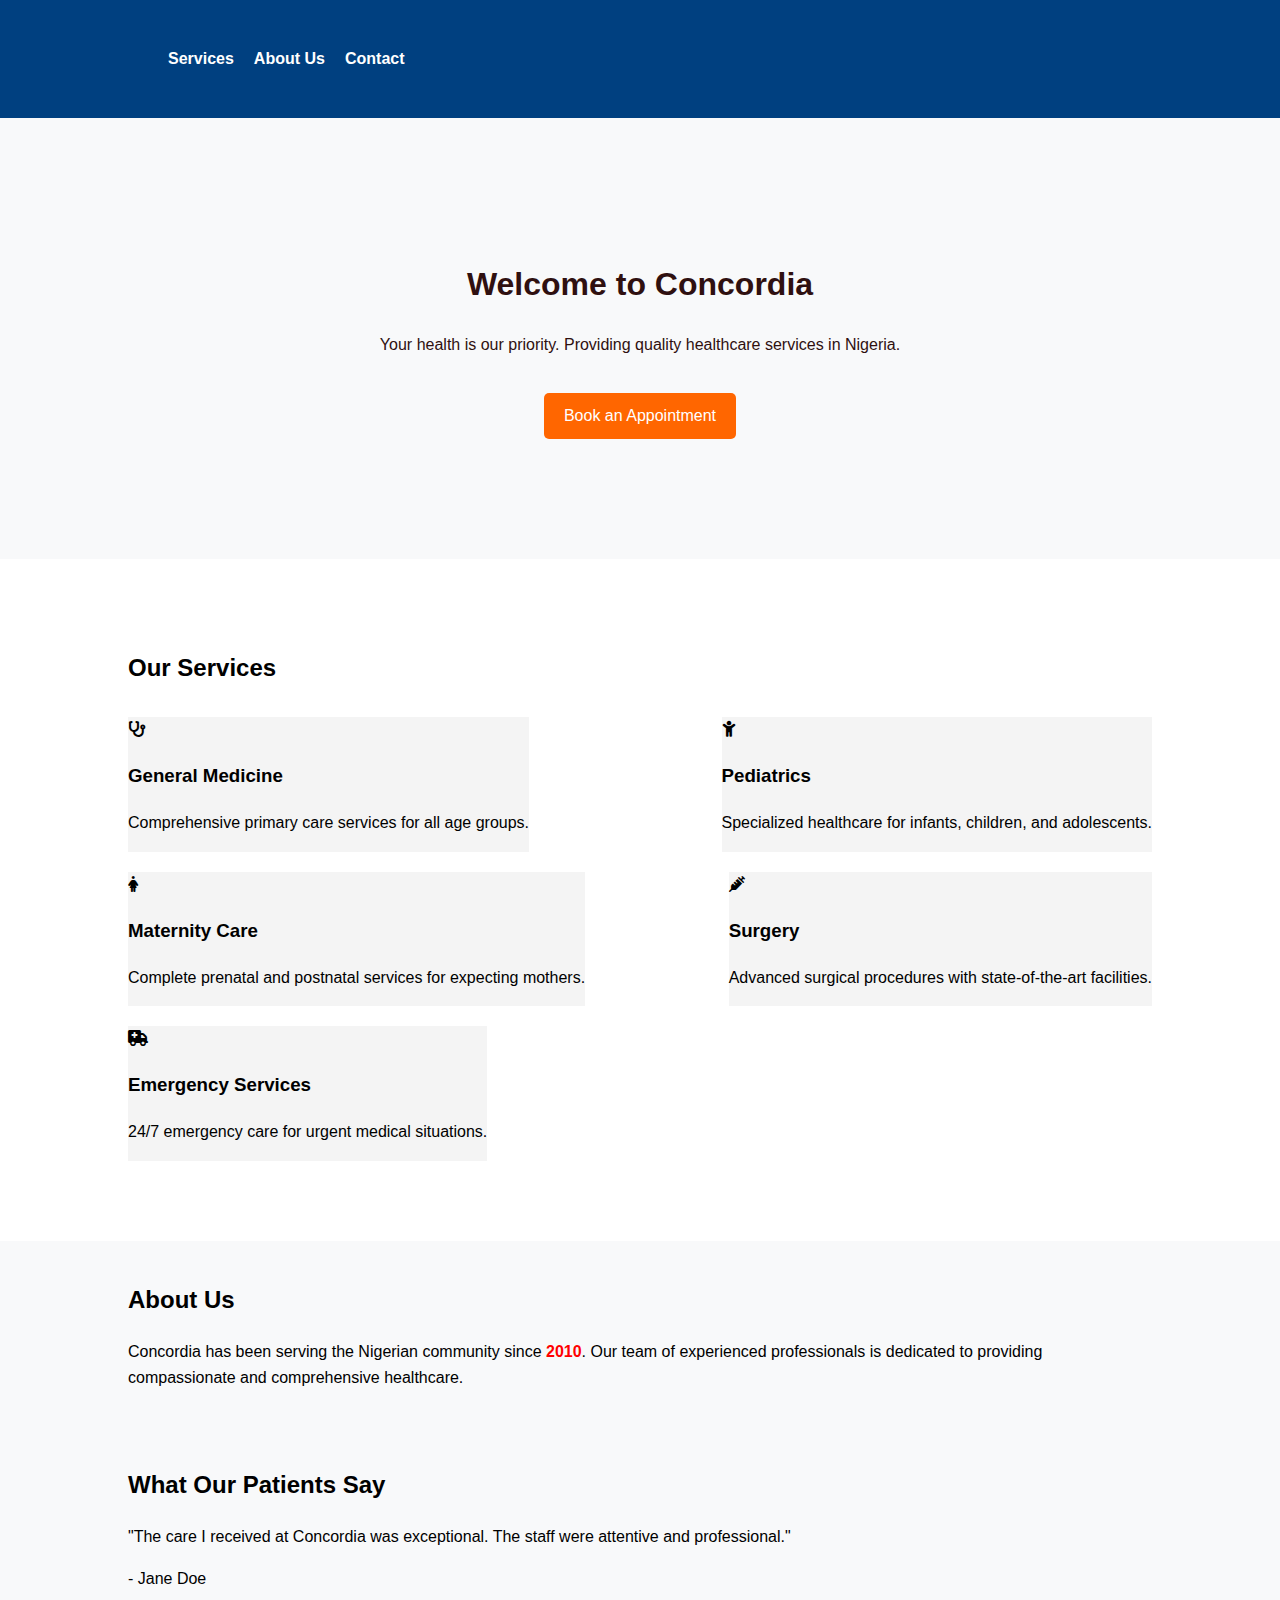
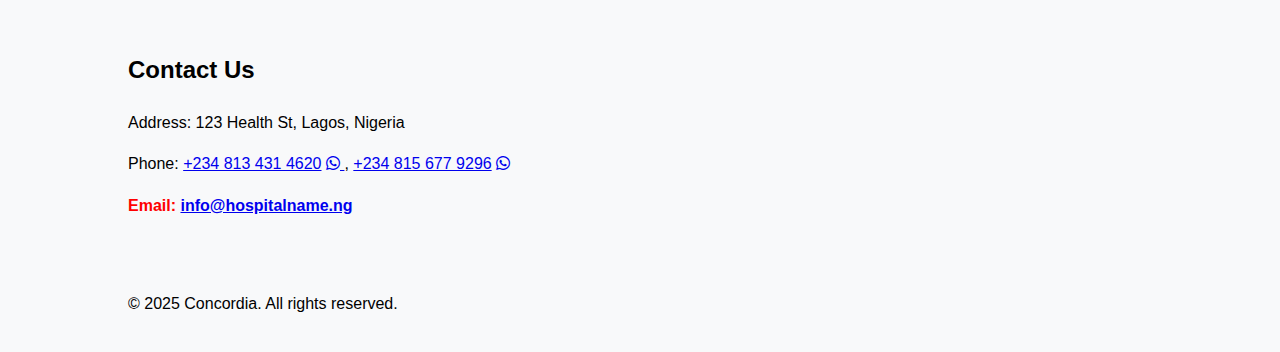
==== Ibra/index.html @ 75a314c0 "phone Ibra" ====
<!DOCTYPE html>
<html lang="en">
<head>
    <meta charset="UTF-8">
    <meta name="viewport" content="width=device-width, initial-scale=1.0">
    <title>Welcome to Concordia</title>
    <link rel="stylesheet" href="styles.css">
    <!-- Font Awesome for icons -->
    <link rel="stylesheet" href="https://cdnjs.cloudflare.com/ajax/libs/font-awesome/6.0.0-beta3/css/all.min.css">
</head>
<body>
    <header>
        <div class="container">
            
            <nav>
                <ul>
                    
                    
                    <li><a href="#services">Services</a></li>
                    <li><a href="#about">About Us</a></li>
                    <li><a href="#contact">Contact</a></li>
                </ul>
            </nav>
        </div>
    </header>

    <section class="hero">
        <div class="container">
            <h1>Welcome to Concordia</h1>
            <p>Your health is our priority. Providing quality healthcare services in Nigeria.</p>
            <a href="#contact" class="cta-button">Book an Appointment</a>
        </div>
    </section>

    <section id="services" class="services">
        <div class="container">
            <h2>Our Services</h2>
            <div class="service-list">
                <div class="service-item">
                    <i class="fas fa-stethoscope"></i>
                    <h3>General Medicine</h3>
                    <p>Comprehensive primary care services for all age groups.</p>
                </div>
                <div class="service-item">
                    <i class="fas fa-child"></i>
                    <h3>Pediatrics</h3>
                    <p>Specialized healthcare for infants, children, and adolescents.</p>
                </div>
                <div class="service-item">
                    <i class="fas fa-female"></i>
                    <h3>Maternity Care</h3>
                    <p>Complete prenatal and postnatal services for expecting mothers.</p>
                </div>
                <div class="service-item">
                    <i class="fas fa-syringe"></i>
                    <h3>Surgery</h3>
                    <p>Advanced surgical procedures with state-of-the-art facilities.</p>
                </div>
                <div class="service-item">
                    <i class="fas fa-ambulance"></i>
                    <h3>Emergency Services</h3>
                    <p>24/7 emergency care for urgent medical situations.</p>
                </div>
            </div>
        </div>
    </section>

    <section id="about" class="about">
        <div class="container">
            <h2>About Us</h2>
            <p>Concordia has been serving the Nigerian community since <span class="highlight">2010</span>. Our team of experienced professionals is dedicated to providing compassionate and comprehensive healthcare.</p>
        </div>
    </section>

    <section class="testimonials">
        <div class="container">
            <h2>What Our Patients Say</h2>
            <div class="testimonial-item">
                <p>"The care I received at Concordia was exceptional. The staff were attentive and professional."</p>
                <footer>- Jane Doe</footer>
            </div>
        </div>
    </section>

    <section id="contact" class="contact">
        <div class="container">
            <h2>Contact Us</h2>
            <p>Address: 123 Health St, Lagos, Nigeria</p>
            <p>Phone: <a href="tel:+2348134314620">+234 813 431 4620</a> <a href="https://wa.me/2348156779296" class="whatsapp-button" target="_blank">
                <i class="fab fa-whatsapp"></i>
            </a>, 
                <a href="tel:+2348156779296">+234 815 677 9296</a> <a href="https://wa.me/2348156779296" class="whatsapp-button" target="_blank">
                    <i class="fab fa-whatsapp"></i>
                </a> </p>
                <span class="highlight">
            <p>Email: <a href="mailto:info@hospitalname.ng">info@hospitalname.ng</a></p>
        </span>
            
        </div>
    </section>

    

    <footer>
        <div class="container">
            <p>&copy; 2025 Concordia. All rights reserved.</p>
        </div>
    </footer>
</body>
</html>
---- Ibra/styles.css ----
/* styles.css */

body {
    font-family: Arial, sans-serif;
    margin: 0;
    padding: 0;
    line-height: 1.6;
    background-color: #f8f9fa;
}

.container {
    width: 80%;
    margin: 0 auto;
    padding: 20px;
}

header {
    background: #004080;
    color: #fff;
    padding: 10px 0;
    display: flex;
    align-items: center;
    justify-content: space-between;
}

.logo {
    height: 60px; /* Adjust based on your design */
    width: auto;
    padding: 3px 0 0 0 ;
}

nav ul {
    list-style: none;
    /* padding: 0;
    margin: 0; */
    display: flex;
}

nav ul li {
    margin-right: 20px;
}

nav ul li a {
    color: #fff;
    text-decoration: none;
    font-weight: bold;
    align-items: center;
}

.hero {
    background: url('hospital.jpg') no-repeat center center/cover;
    color: #2f1010;
    text-align: center;
    padding: 100px 0;
}
.highlight {
    color: red;
    font-weight: bold; /* Optional: Make it bold */
}
.cta-button {
    background: #ff6600;
    color: #fff;
    padding: 10px 20px;
    text-decoration: none;
    border-radius: 5px;
    display: inline-block;
    margin-top: 20px;
}

.services {
    background-color: #fff;
    padding: 50px 0;
}

.service-list {
    display: flex;
    flex-wrap: wrap;
    justify-content: space-between;
}
.titleish{
    font-size: 30px;
}
.service-item {
    background: #f4f4f4;
    margin: 10px 0;
    padding: 20
::contentReference[oaicite:3]{index=3}
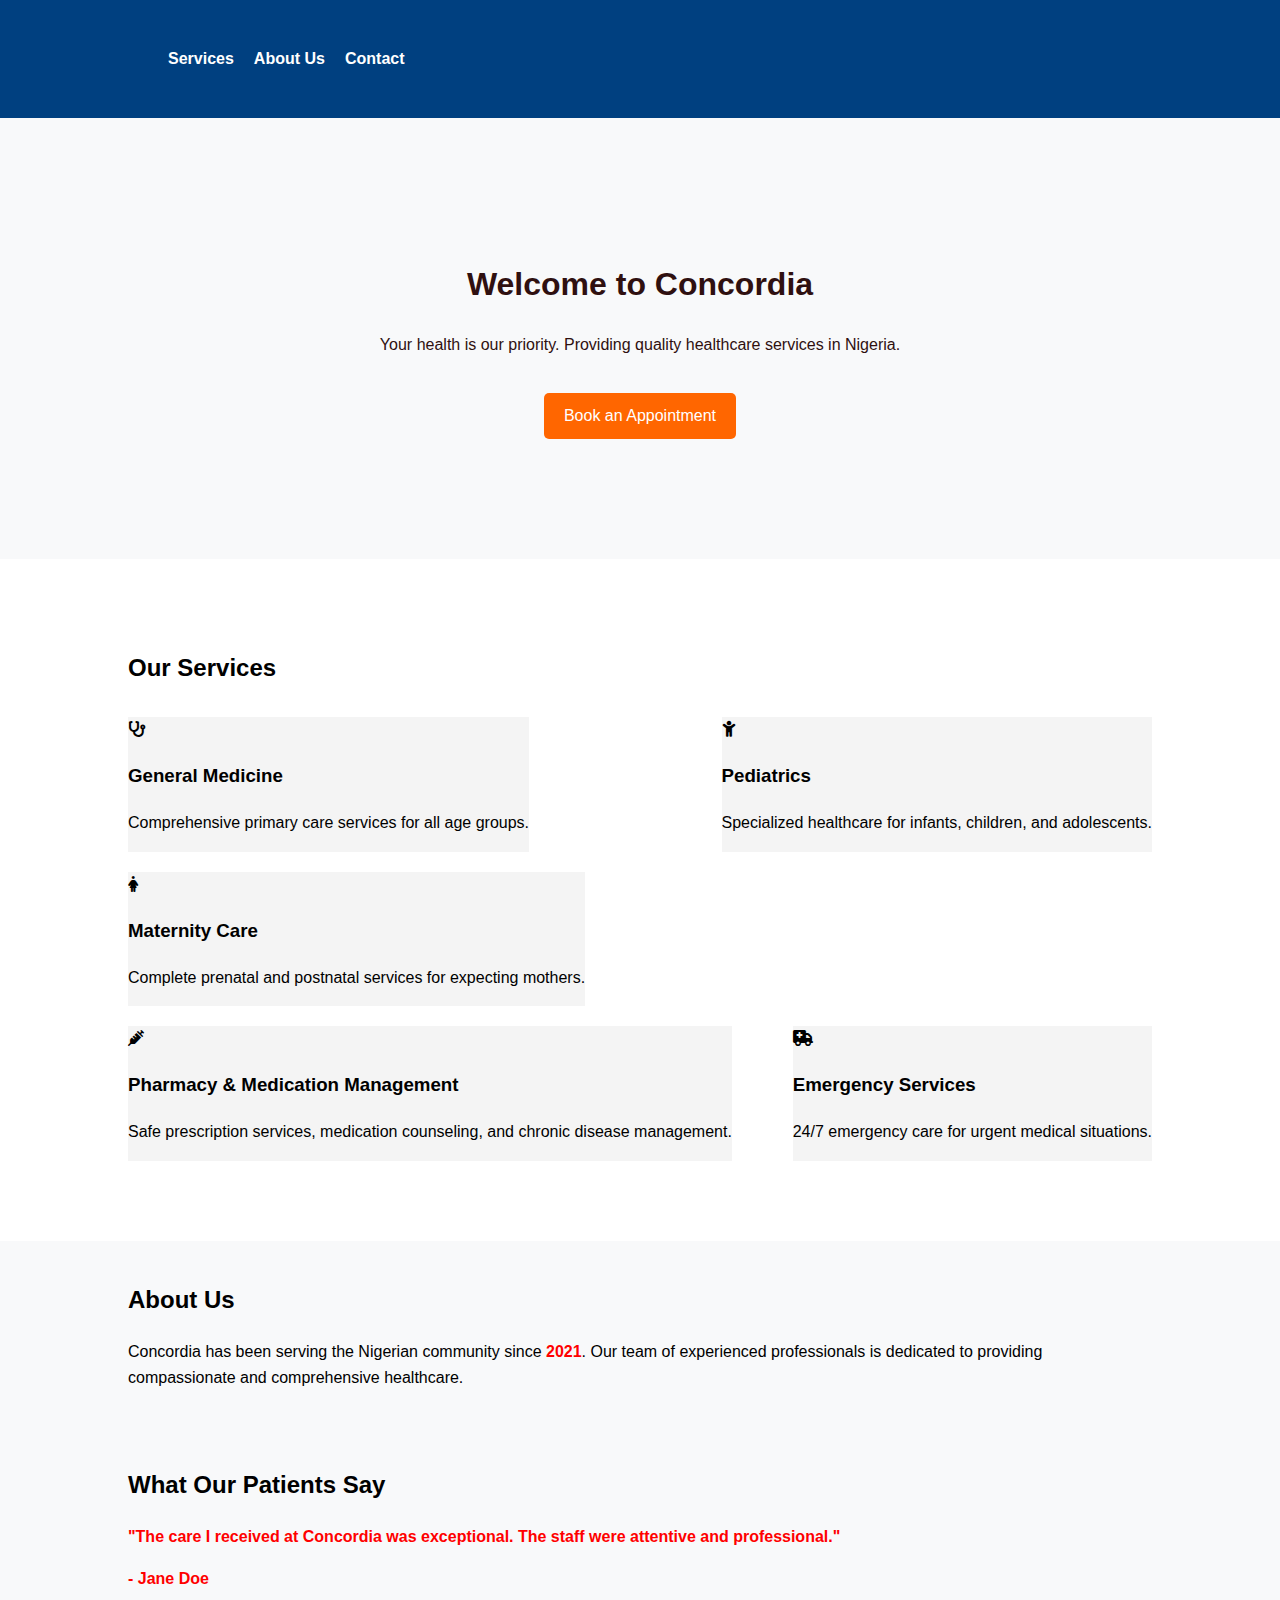
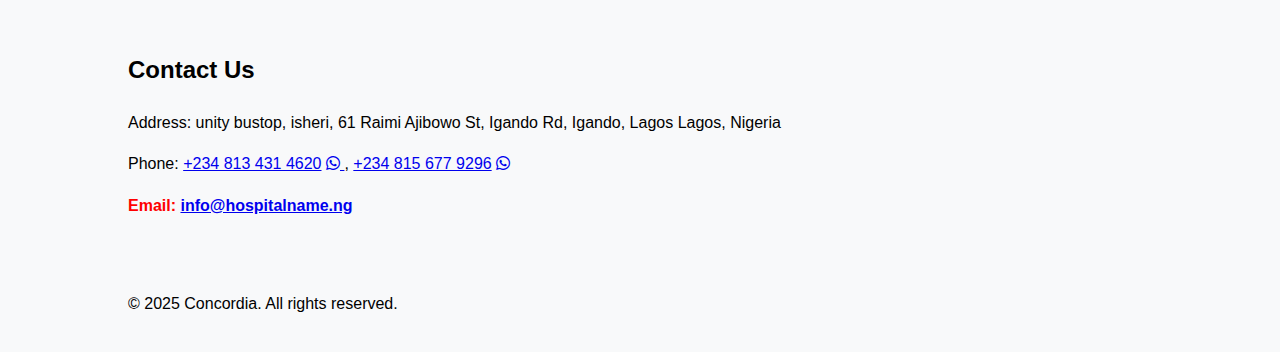
==== commit b854b52e: "bleh" ====
--- a/Ibra/index.html
+++ b/Ibra/index.html
@@ -53,8 +53,8 @@
                 </div>
                 <div class="service-item">
                     <i class="fas fa-syringe"></i>
-                    <h3>Surgery</h3>
-                    <p>Advanced surgical procedures with state-of-the-art facilities.</p>
+                    <h3>Pharmacy & Medication Management</h3>
+                    <p>Safe prescription services, medication counseling, and chronic disease management.</p>
                 </div>
                 <div class="service-item">
                     <i class="fas fa-ambulance"></i>
@@ -68,7 +68,7 @@
     <section id="about" class="about">
         <div class="container">
             <h2>About Us</h2>
-            <p>Concordia has been serving the Nigerian community since <span class="highlight">2010</span>. Our team of experienced professionals is dedicated to providing compassionate and comprehensive healthcare.</p>
+            <p>Concordia has been serving the Nigerian community since <span class="highlight">2021</span>. Our team of experienced professionals is dedicated to providing compassionate and comprehensive healthcare.</p>
         </div>
     </section>
 
@@ -76,8 +76,11 @@
         <div class="container">
             <h2>What Our Patients Say</h2>
             <div class="testimonial-item">
+                <span class="highlight">
                 <p>"The care I received at Concordia was exceptional. The staff were attentive and professional."</p>
                 <footer>- Jane Doe</footer>
+            </span>
+                </div>
             </div>
         </div>
     </section>
@@ -85,7 +88,7 @@
     <section id="contact" class="contact">
         <div class="container">
             <h2>Contact Us</h2>
-            <p>Address: 123 Health St, Lagos, Nigeria</p>
+            <p><Bold>Address:</Bold> unity bustop, isheri, 61 Raimi Ajibowo St, Igando Rd, Igando, Lagos Lagos, Nigeria</p>
             <p>Phone: <a href="tel:+2348134314620">+234 813 431 4620</a> <a href="https://wa.me/2348156779296" class="whatsapp-button" target="_blank">
                 <i class="fab fa-whatsapp"></i>
             </a>, 
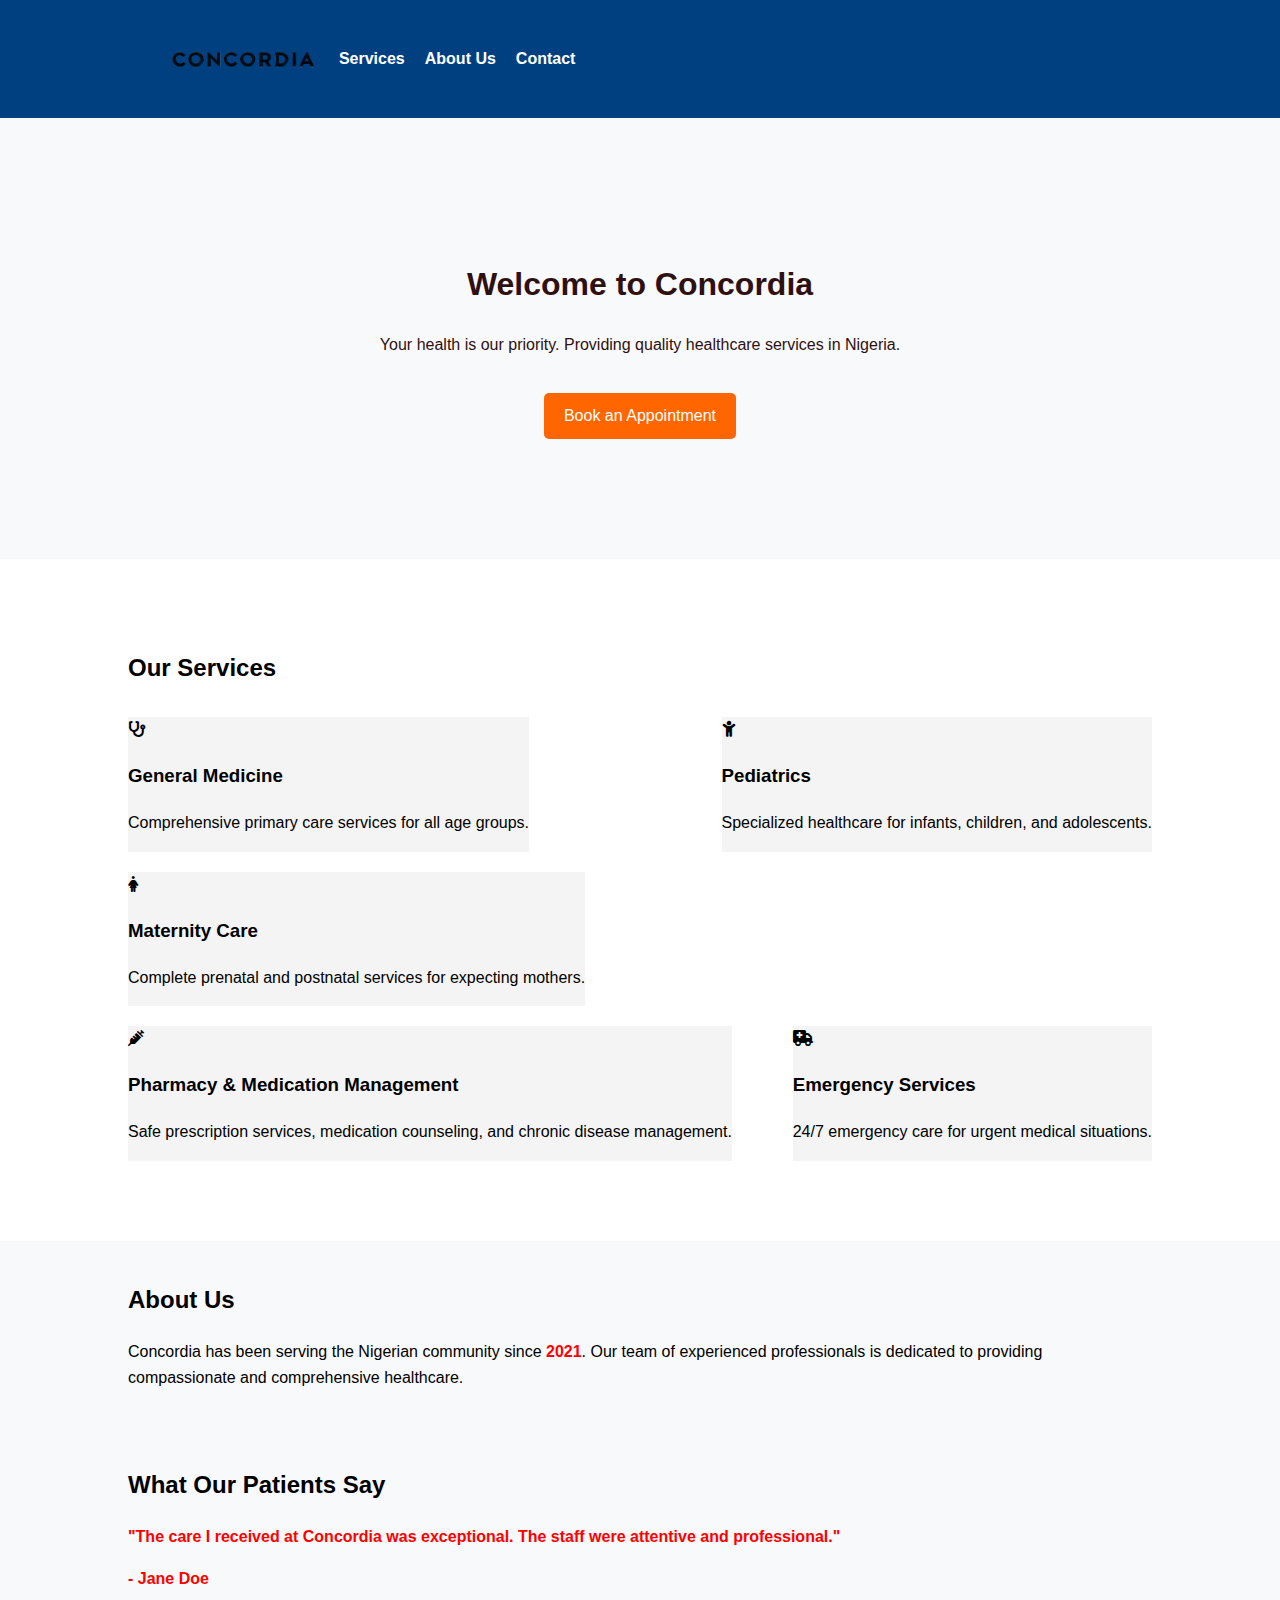
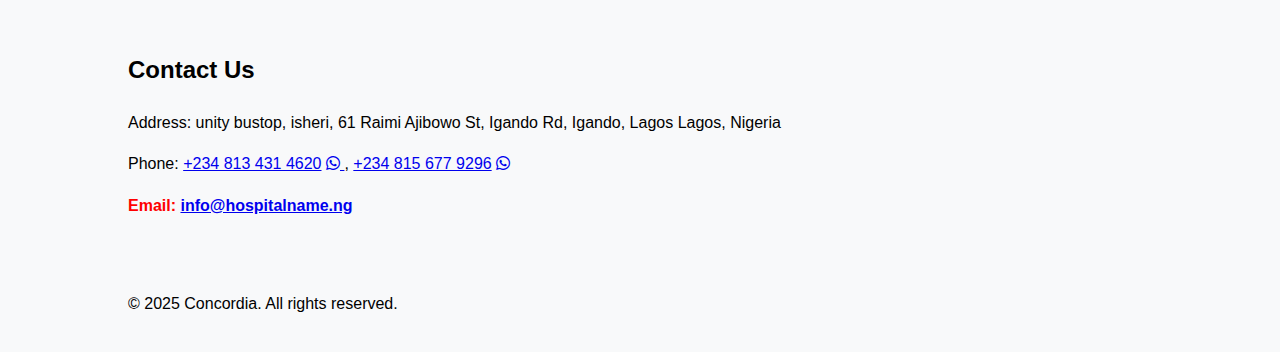
==== commit cf04808e: "logo again" ====
--- a/Ibra/index.html
+++ b/Ibra/index.html
@@ -15,7 +15,7 @@
             <nav>
                 <ul>
                     
-                    
+                    <img class="logo"  src="Concord1a.png" >
                     <li><a href="#services">Services</a></li>
                     <li><a href="#about">About Us</a></li>
                     <li><a href="#contact">Contact</a></li>
--- a/Ibra/styles.css
+++ b/Ibra/styles.css
@@ -24,7 +24,7 @@
 }
 
 .logo {
-    height: 60px; /* Adjust based on your design */
+    height: 22px; /* Adjust based on your design */
     width: auto;
     padding: 3px 0 0 0 ;
 }
@@ -37,7 +37,7 @@
 }
 
 nav ul li {
-    margin-right: 20px;
+    margin-left: 20px;
 }
 
 nav ul li a {
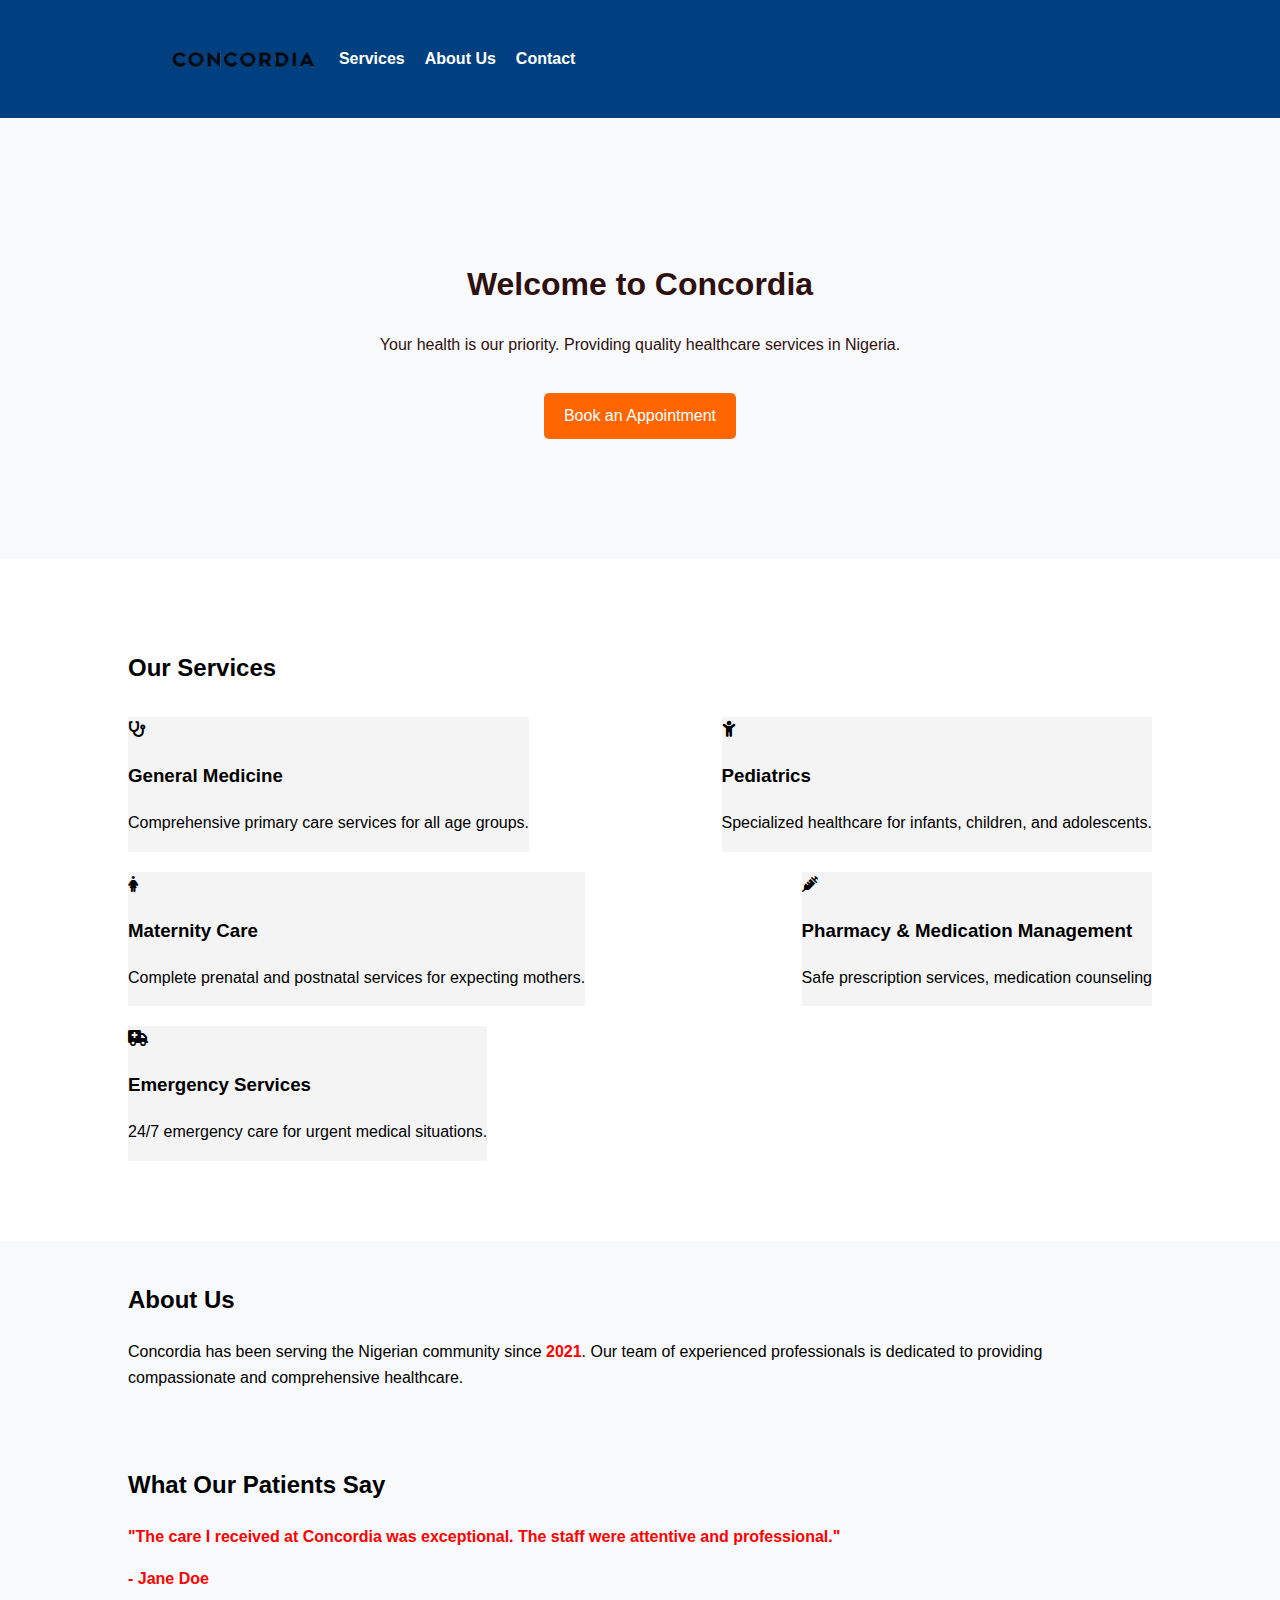
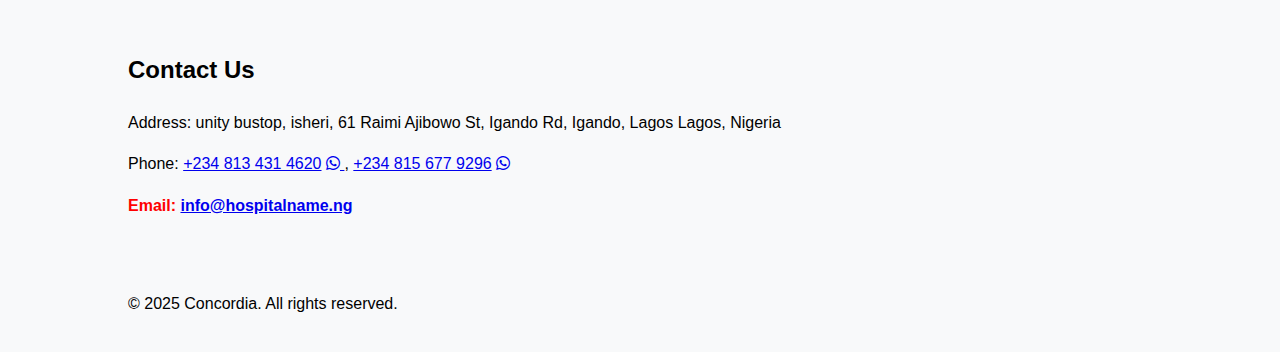
==== commit f5a58005: "done abeg" ====
--- a/Ibra/index.html
+++ b/Ibra/index.html
@@ -54,7 +54,9 @@
                 <div class="service-item">
                     <i class="fas fa-syringe"></i>
                     <h3>Pharmacy & Medication Management</h3>
-                    <p>Safe prescription services, medication counseling, and chronic disease management.</p>
+                    <p>Safe prescription services, medication counseling</p>
+                    <!-- <h3>Surgery</h3>
+<p>Advanced surgical procedures with state-of-the-art facilities.</p> -->
                 </div>
                 <div class="service-item">
                     <i class="fas fa-ambulance"></i>
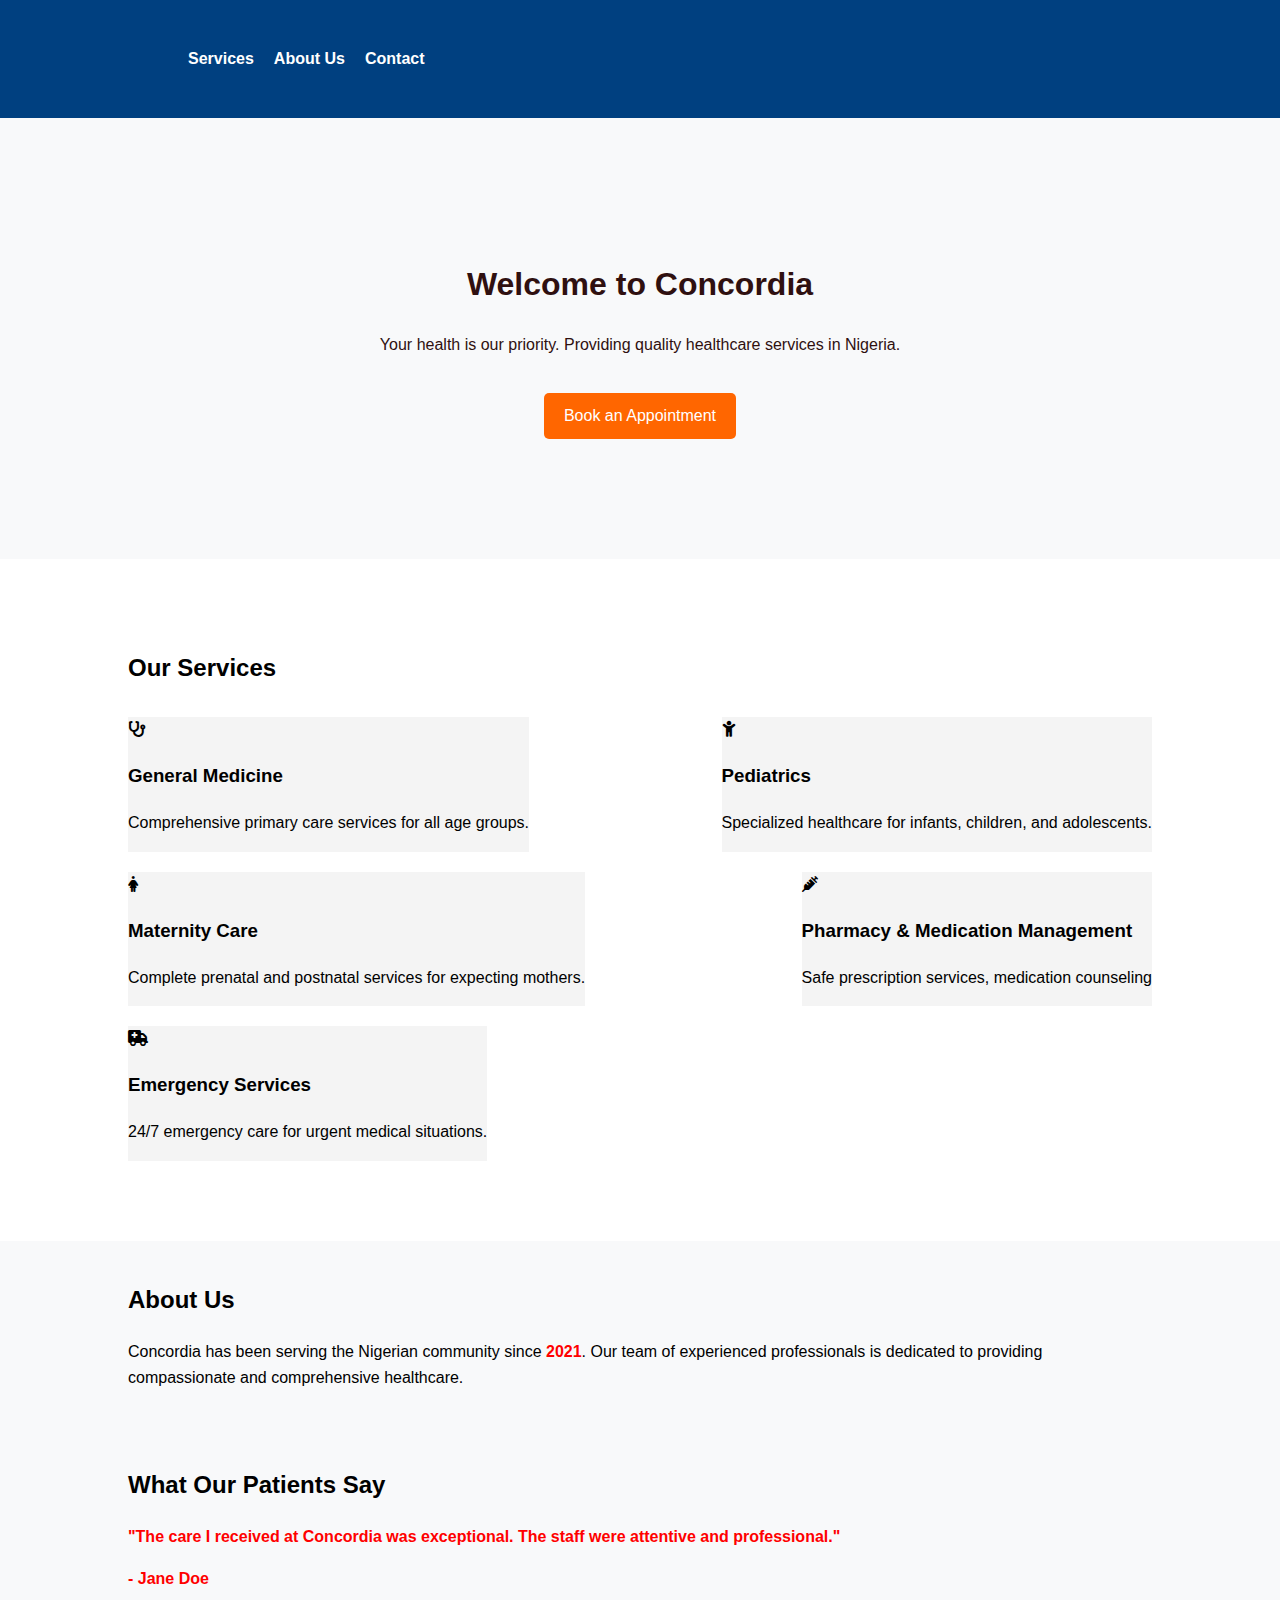
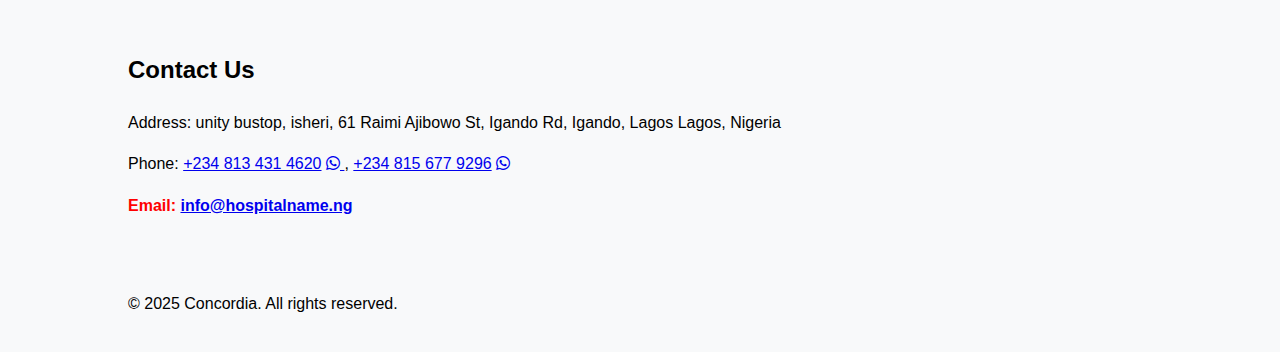
==== commit 3374180c: "commented out image" ====
--- a/Ibra/index.html
+++ b/Ibra/index.html
@@ -15,7 +15,7 @@
             <nav>
                 <ul>
                     
-                    <img class="logo"  src="Concord1a.png" >
+                    <!-- <img class="logo"  src="Concord1a.png" > -->
                     <li><a href="#services">Services</a></li>
                     <li><a href="#about">About Us</a></li>
                     <li><a href="#contact">Contact</a></li>
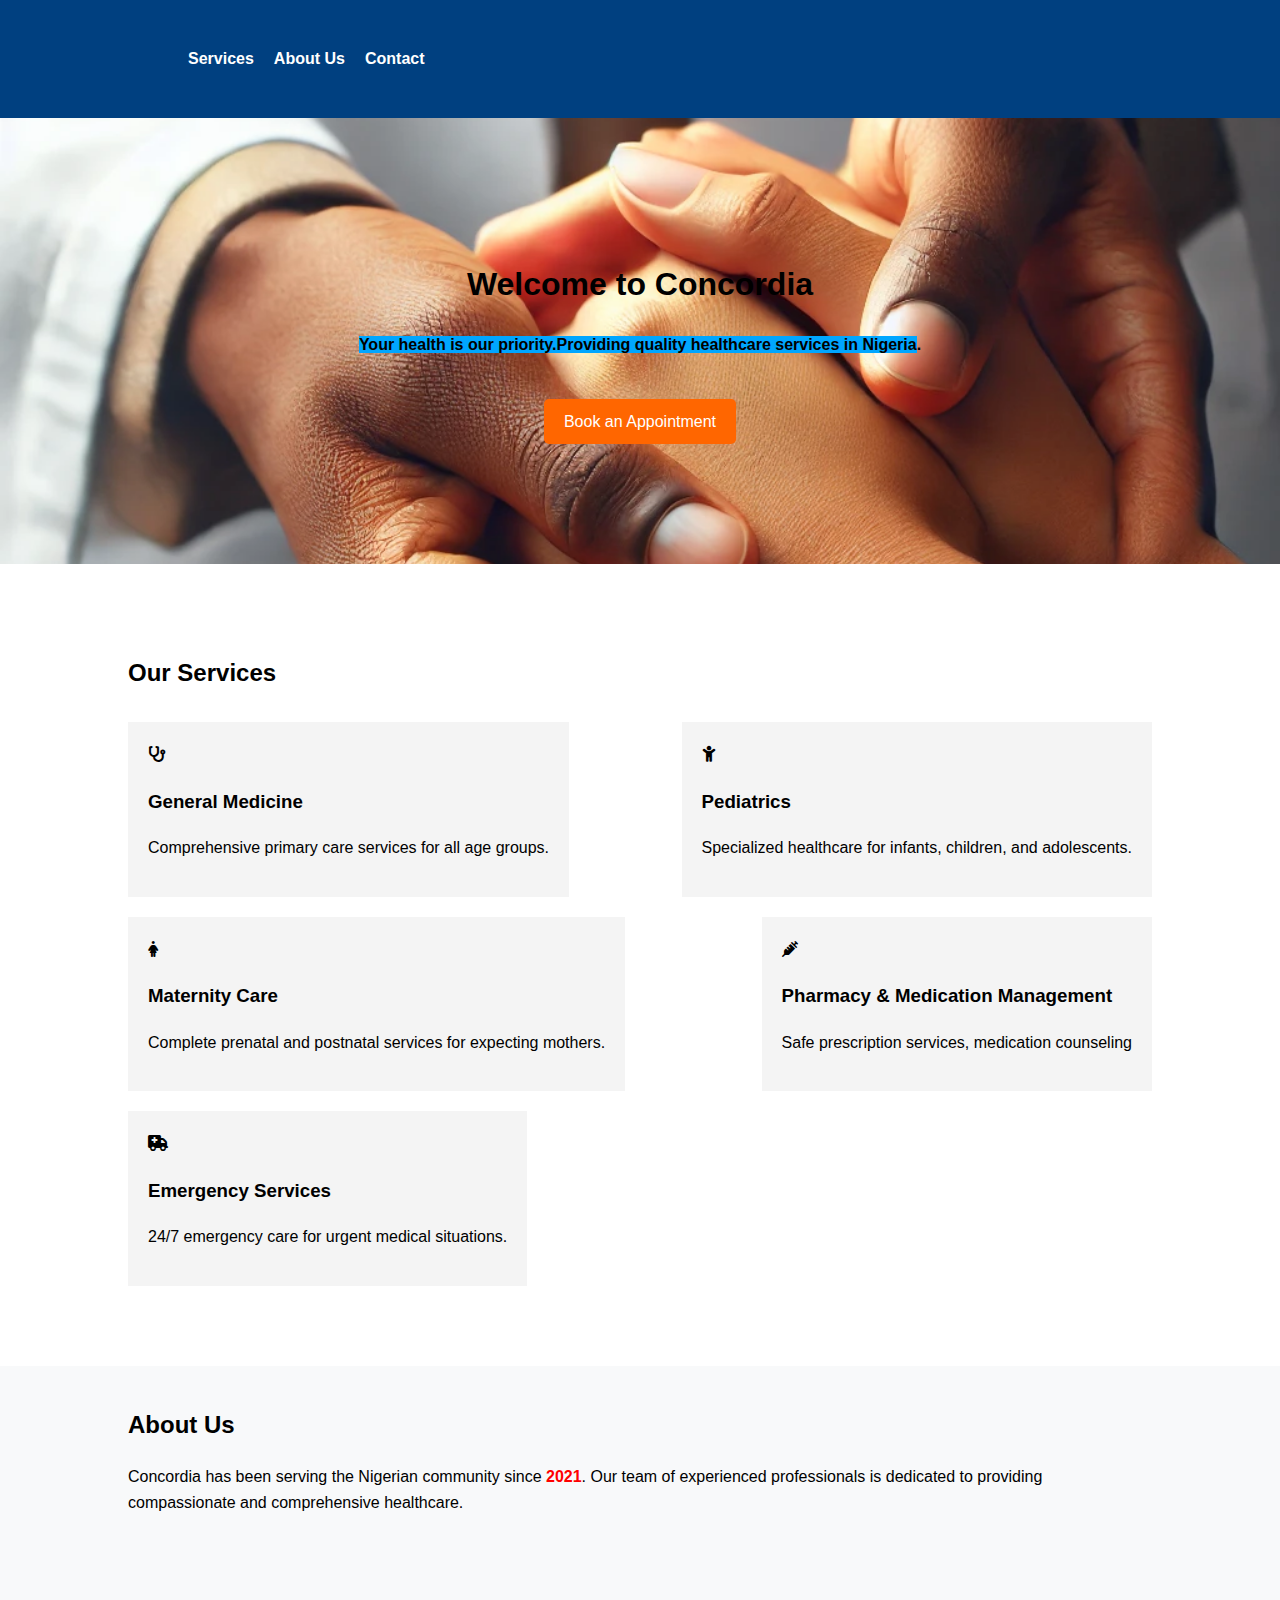
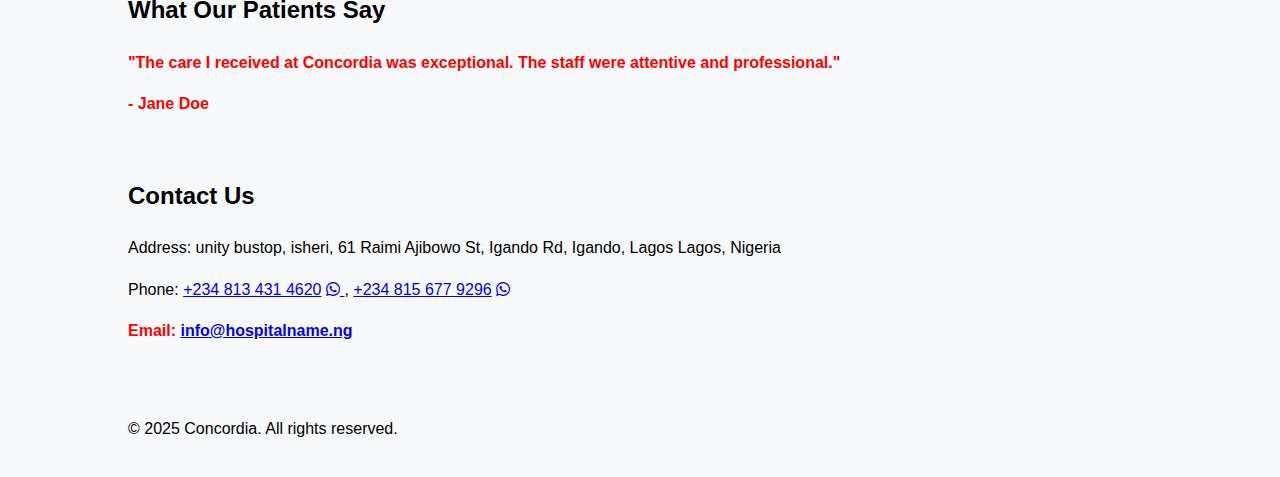
==== commit 2c8d89f1: "highlight!!" ====
--- a/Ibra/index.html
+++ b/Ibra/index.html
@@ -27,7 +27,9 @@
     <section class="hero">
         <div class="container">
             <h1>Welcome to Concordia</h1>
-            <p>Your health is our priority. Providing quality healthcare services in Nigeria.</p>
+            <h4><span style="background-color: rgb(0, 166, 255);">Your health is our priority.Providing quality healthcare services in Nigeria</span>.</h4>
+            
+
             <a href="#contact" class="cta-button">Book an Appointment</a>
         </div>
     </section>
--- a/Ibra/styles.css
+++ b/Ibra/styles.css
@@ -49,7 +49,7 @@
 
 .hero {
     background: url('hospital.jpg') no-repeat center center/cover;
-    color: #2f1010;
+    color: hsl(0, 0%, 0%);
     text-align: center;
     padding: 100px 0;
 }
@@ -80,9 +80,18 @@
 .titleish{
     font-size: 30px;
 }
+.section1 {
+            background: url('Images/1.png') no-repeat center center/cover;
+        }
+
+        .section2 {
+            background: url('Images/2.png') no-repeat center center/cover;
+        }
+
+        .hero {
+            background: url('Images/Hands2.png') no-repeat center center/cover;
+        }
 .service-item {
     background: #f4f4f4;
     margin: 10px 0;
-    padding: 20
-::contentReference[oaicite:3]{index=3}
-
+    padding: 20px }
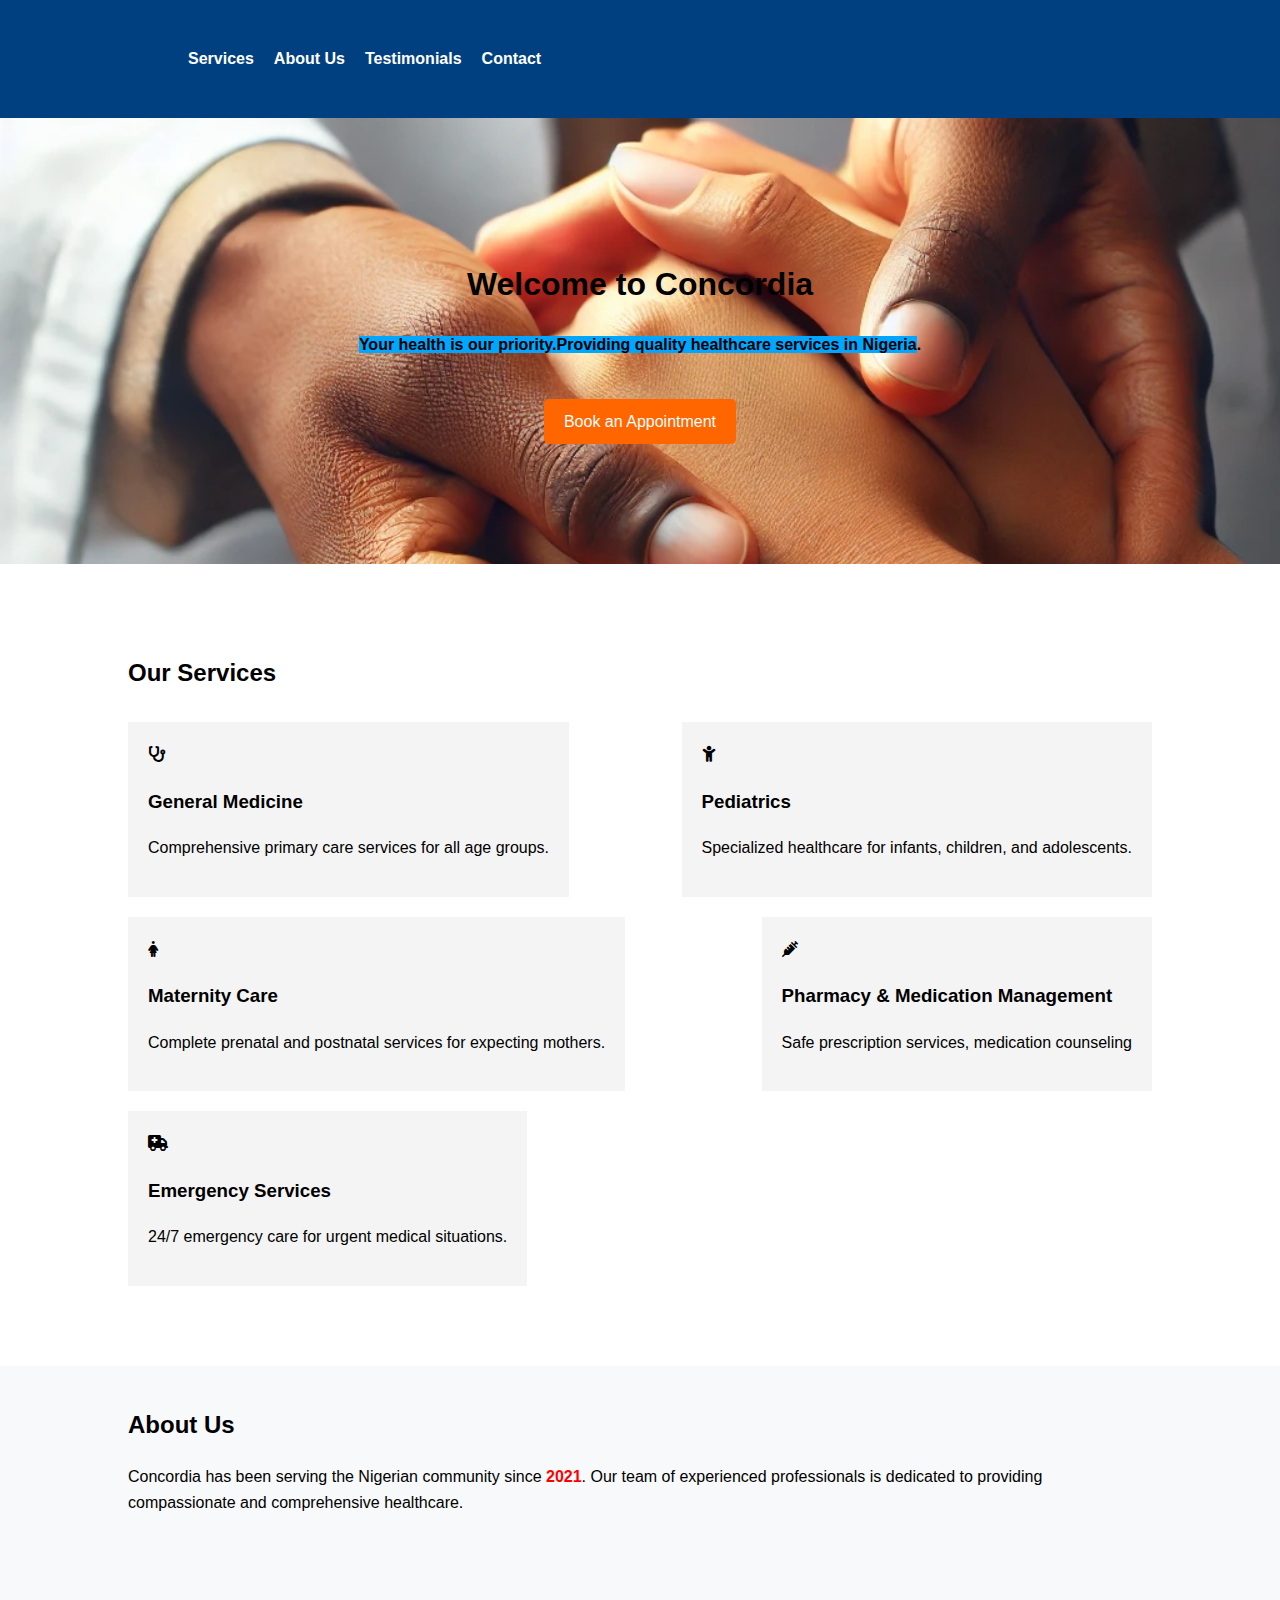
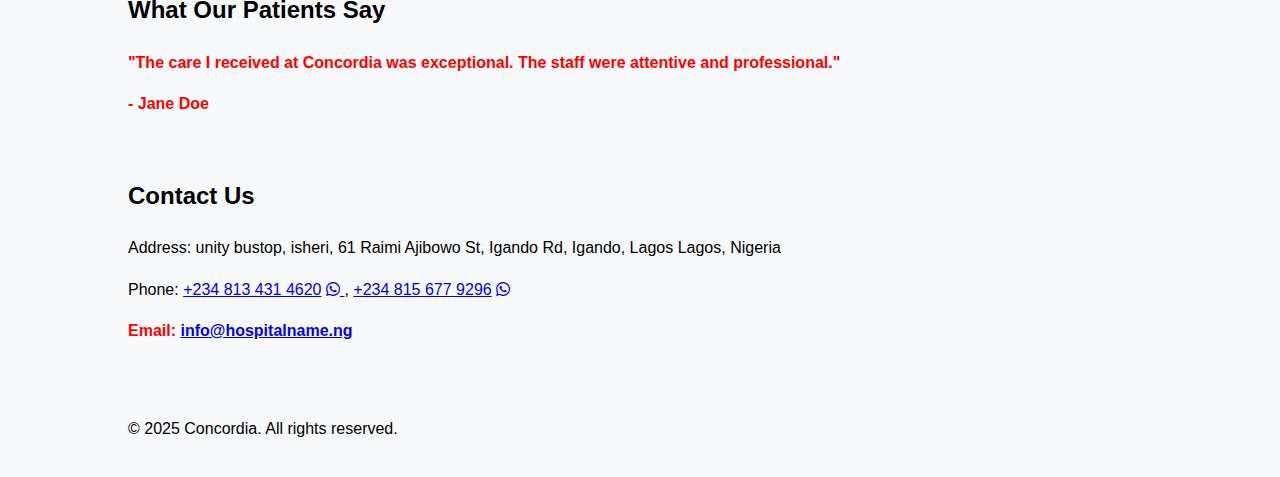
==== commit 957931b5: "testimonials" ====
--- a/Ibra/index.html
+++ b/Ibra/index.html
@@ -18,6 +18,7 @@
                     <!-- <img class="logo"  src="Concord1a.png" > -->
                     <li><a href="#services">Services</a></li>
                     <li><a href="#about">About Us</a></li>
+                    <li><a href="/ibra/testimonialstestimonials">Testimonials</a></li>
                     <li><a href="#contact">Contact</a></li>
                 </ul>
             </nav>
